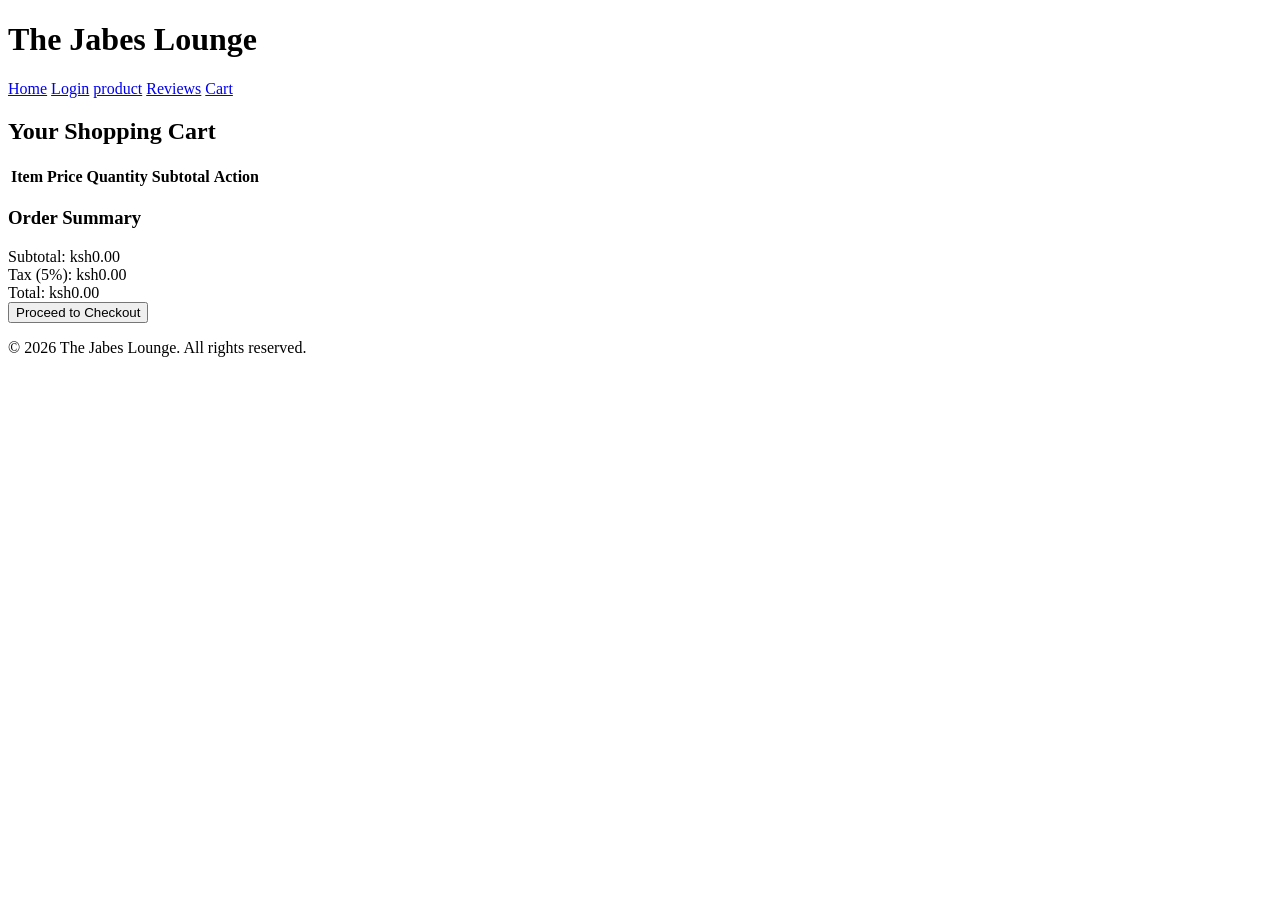
==== cart.html @ 0ade70fb "product" ====
<!DOCTYPE html>
<html lang="en">
<head>
    <meta charset="UTF-8">
    <meta name="viewport" content="width=device-width, initial-scale=1.0">
    <title>Your Cart | The Jabes Lounge</title>
    <!-- Links your unified stylesheet -->
    <link rel="stylesheet" href="style.css">
</head>
<body>
    <header>
        <div class="logo">
            <h1>The Jabes Lounge</h1>
        </div>
        <nav>
            <a href="index.html">Home</a>
            <a href="login.html">Login</a>
            <a href="products.html">product</a>
            <a href="posts.html">Reviews</a>
            <a href="cart.html" class="active">Cart</a>
        </nav>
    </header>
    <main class="cart-container">
        <h2>Your Shopping Cart</h2>
        
        <div id="cart-content">
                <table class="cart-table">
                    <thead>
                        <tr>
                            <th>Item</th>
                            <th>Price</th>
                            <th>Quantity</th>
                            <th>Subtotal</th>
                            <th>Action</th>
                        </tr>
                    </thead>
                    <tbody id="cart-items-body">
                    </tbody>
                </table>
            </div>
            <div class="cart-summary">
                <h3>Order Summary</h3>
                <div class="summary-row">
                    <span>Subtotal:</span>
                    <span id="cart-subtotal">ksh0.00</span>
                </div>
                <div class="summary">
                    <span>Tax (5%):</span>
                    <span id="cart-tax">ksh0.00</span>
                </div>
                <div class="summary total">
                    <span>Total:</span>
                    <span id="cart-total">ksh0.00</span>
                </div>
                <button id="checkout-btn" class="checkout-btn" onclick="alert('Checkout feature coming soon!')">Proceed to Checkout</button>
            </div>
        </div>
    </main>

    <!-- Footer -->
    <footer>
        <p>&copy; 2026 The Jabes Lounge. All rights reserved.</p>
    </footer>

    <!-- Cart Logic Script -->
    <script src="cart.js"></script>

</body>
</html>
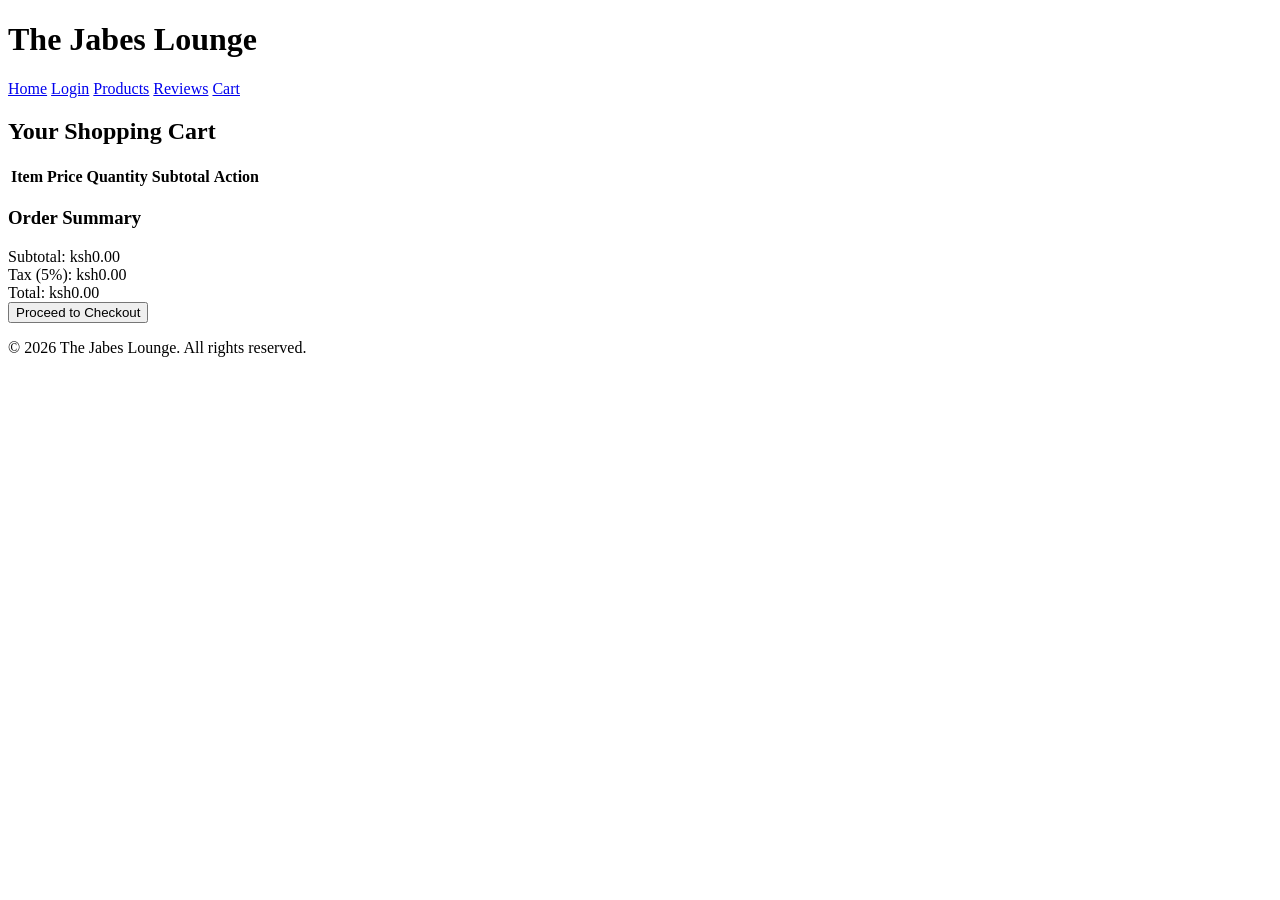
==== commit 0ebfc515: "js" ====
--- a/cart.html
+++ b/cart.html
@@ -15,7 +15,7 @@
         <nav>
             <a href="index.html">Home</a>
             <a href="login.html">Login</a>
-            <a href="products.html">product</a>
+            <a href="products.html">Products</a>
             <a href="posts.html">Reviews</a>
             <a href="cart.html" class="active">Cart</a>
         </nav>
@@ -24,6 +24,8 @@
         <h2>Your Shopping Cart</h2>
         
         <div id="cart-content">
+            <!-- Cart Table Wrapper -->
+            <div class="cart-table-wrapper">
                 <table class="cart-table">
                     <thead>
                         <tr>
@@ -44,11 +46,11 @@
                     <span>Subtotal:</span>
                     <span id="cart-subtotal">ksh0.00</span>
                 </div>
-                <div class="summary">
+                <div class="summary-row">
                     <span>Tax (5%):</span>
                     <span id="cart-tax">ksh0.00</span>
                 </div>
-                <div class="summary total">
+                <div class="summary-row total">
                     <span>Total:</span>
                     <span id="cart-total">ksh0.00</span>
                 </div>
@@ -56,13 +58,9 @@
             </div>
         </div>
     </main>
-
-    <!-- Footer -->
     <footer>
         <p>&copy; 2026 The Jabes Lounge. All rights reserved.</p>
     </footer>
-
-    <!-- Cart Logic Script -->
     <script src="cart.js"></script>
 
 </body>
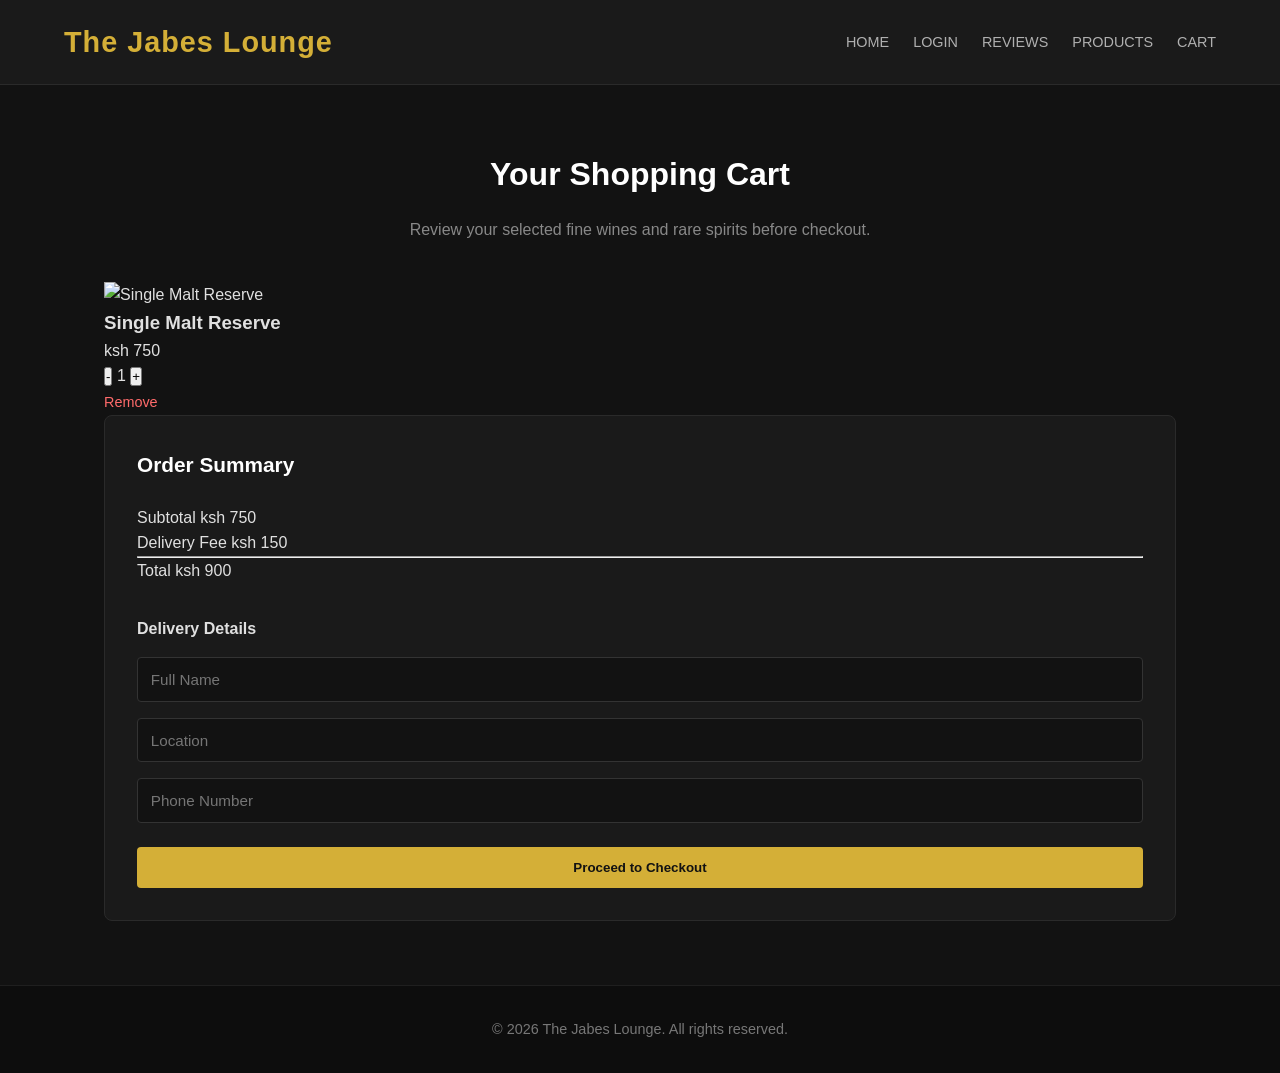
==== commit cd1a5d88: "styles" ====
--- a/cart.html
+++ b/cart.html
@@ -3,65 +3,76 @@
 <head>
     <meta charset="UTF-8">
     <meta name="viewport" content="width=device-width, initial-scale=1.0">
-    <title>Your Cart | The Jabes Lounge</title>
-    <!-- Links your unified stylesheet -->
+    <title> The Jabes Lounge</title>
     <link rel="stylesheet" href="style.css">
 </head>
 <body>
     <header>
-        <div class="logo">
+        <div>
             <h1>The Jabes Lounge</h1>
         </div>
         <nav>
             <a href="index.html">Home</a>
             <a href="login.html">Login</a>
+            <a href="posts.html">Reviews</a>
             <a href="products.html">Products</a>
-            <a href="posts.html">Reviews</a>
             <a href="cart.html" class="active">Cart</a>
         </nav>
     </header>
-    <main class="cart-container">
+
+    <section class="cart-section">
         <h2>Your Shopping Cart</h2>
+        <p class="catalog-subtext">Review your selected fine wines and rare spirits before checkout.</p>
+
+        <div class="cart-container">
+    
+            <div class="cart-items">
+                <div class="cart-item-card">
+                    <img src="https://encrypted-tbn0.gstatic.com/images?q=tbn:ANd9GcRkUVLUbCmrvC78hZtKULzp72bJA9EoF02AEhfD67sKfg&s=10" alt="Single Malt Reserve">
+                    <div class="item-details">
+                        <h3>Single Malt Reserve</h3>
+                        <p class="item-price">ksh 750</p>
+                    </div>
+                    <div class="item-actions">
+                        <div class="quantity-control">
+                            <button>-</button>
+                            <span>1</span>
+                            <button>+</button>
+                        </div>
+                        <button class="remove-btn">Remove</button>
+                    </div>
+                </div>
         
-        <div id="cart-content">
-            <!-- Cart Table Wrapper -->
-            <div class="cart-table-wrapper">
-                <table class="cart-table">
-                    <thead>
-                        <tr>
-                            <th>Item</th>
-                            <th>Price</th>
-                            <th>Quantity</th>
-                            <th>Subtotal</th>
-                            <th>Action</th>
-                        </tr>
-                    </thead>
-                    <tbody id="cart-items-body">
-                    </tbody>
-                </table>
             </div>
             <div class="cart-summary">
                 <h3>Order Summary</h3>
                 <div class="summary-row">
-                    <span>Subtotal:</span>
-                    <span id="cart-subtotal">ksh0.00</span>
+                    <span>Subtotal</span>
+                    <span>ksh 750</span>
                 </div>
                 <div class="summary-row">
-                    <span>Tax (5%):</span>
-                    <span id="cart-tax">ksh0.00</span>
+                    <span>Delivery Fee</span>
+                    <span>ksh 150</span>
                 </div>
+                <hr class="summary-divider">
                 <div class="summary-row total">
-                    <span>Total:</span>
-                    <span id="cart-total">ksh0.00</span>
+                    <span>Total</span>
+                    <span>ksh 900</span>
                 </div>
-                <button id="checkout-btn" class="checkout-btn" onclick="alert('Checkout feature coming soon!')">Proceed to Checkout</button>
+                
+                <div class="checkout">
+                    <h4>Delivery Details</h4>
+                    <input type="text" placeholder="Full Name" required>
+                    <input type="text" placeholder="Location" required>
+                    <input type="tel" placeholder="Phone Number" required>
+                    <button class="checkout-btn">Proceed to Checkout</button>
+                </div>
             </div>
         </div>
-    </main>
+    </section>
+
     <footer>
         <p>&copy; 2026 The Jabes Lounge. All rights reserved.</p>
     </footer>
-    <script src="cart.js"></script>
-
 </body>
 </html>
--- a/style.css
+++ b/style.css
@@ -0,0 +1,228 @@
+* {
+    margin: 0;
+    padding: 0;
+    box-sizing: border-box;
+}
+
+body {
+    font-family: 'Segoe UI', Tahoma, Geneva, Verdana, sans-serif;
+    background-color: #121212;
+    color: #e0e0e0;
+    line-height: 1.6;
+}
+header {
+    background-color: #1a1a1a;
+    border-bottom: 1px solid #2a2a2a;
+    padding: 1.2rem 5%;
+    display: flex;
+    justify-content: space-between;
+    align-items: center;
+    position: sticky;
+    top: 0;
+    z-index: 100;
+}
+
+header h1 {
+    color: #d4af37;
+    font-size: 1.8rem;
+    letter-spacing: 1px;
+}
+
+nav {
+    display: flex;
+    gap: 1.5rem;
+}
+
+nav a {
+    color: #b0b0b0;
+    text-decoration: none;
+    font-weight: 500;
+    text-transform: uppercase;
+    font-size: 0.9rem;
+    transition: color 0.3s ease;
+}
+
+nav a:hover {
+    color: #d4af37;
+}
+section {
+    padding: 4rem 5%;
+    max-width: 1200px;
+    margin: 0 auto;
+}
+
+section h2 {
+    color: #ffffff;
+    font-size: 2rem;
+    margin-bottom: 1rem;
+    text-align: center;
+}
+.about.lounge {
+    display: flex;
+    flex-wrap: wrap;
+    align-items: center;
+    gap: 3rem;
+}
+
+.about.lounge div {
+    flex: 1;
+    min-width: 300px;
+}
+
+.about.lounge img {
+    width: 100%;
+    border-radius: 8px;
+    object-fit: cover;
+    box-shadow: 0 8px 24px rgba(0, 0, 0, 0.5);
+    border: 1px solid #2a2a2a;
+}
+
+.story.about.the-shop p,
+.about.the-lounge p {
+    color: #b0b0b0;
+    font-size: 1.05rem;
+    margin-bottom: 1rem;
+}
+
+.caption {
+    text-align: center;
+    color: #d4af37;
+    font-style: italic;
+    font-size: 1.1rem;
+    margin-bottom: 2rem;
+}
+.catalog {
+    background-color: #161616;
+    border-radius: 12px;
+    margin: 2rem auto;
+    border: 1px solid #222;
+}
+
+.catalog-subtext {
+    text-align: center;
+    color: #888;
+    margin-bottom: 2.5rem;
+}
+.product-card {
+    background-color: #1e1e1e;
+    border: 1px solid #2c2c2c;
+    border-radius: 8px;
+    padding: 1.5rem;
+    text-align: center;
+    transition: transform 0.3s ease, border-color 0.3s ease;
+}
+
+.product-card:hover {
+    transform: translateY(-5px);
+    border-color: #d4af37;
+}
+
+.product-card img {
+    width: 100%;
+    height: 200px;
+    object-fit: cover;
+    border-radius: 4px;
+    margin-bottom: 1rem;
+}
+
+.product-card h3 {
+    color: #fff;
+    font-size: 1.2rem;
+    margin-bottom: 0.5rem;
+}
+
+.product-card .price {
+    color: #d4af37;
+    font-weight: bold;
+    font-size: 1.1rem;
+    margin-bottom: 1rem;
+}
+
+.product-card button {
+    background-color: #d4af37;
+    color: #121212;
+    border: none;
+    padding: 0.6rem 1.2rem;
+    font-weight: bold;
+    border-radius: 4px;
+    cursor: pointer;
+    transition: background-color 0.3s ease;
+}
+
+.product-card button:hover {
+    background-color: #f1c40f;
+}
+footer {
+    background-color: #0d0d0d;
+    text-align: center;
+    padding: 2rem;
+    color: #777;
+    border-top: 1px solid #1f1f1f;
+    font-size: 0.9rem;
+}
+.remove-btn {
+    background: none;
+    border: none;
+    color: #ff6b6b;
+    cursor: pointer;
+    font-size: 0.9rem;
+}
+.cart-summary {
+    background-color: #1a1a1a;
+    border: 1px solid #2a2a2a;
+    border-radius: 8px;
+    padding: 2rem;
+    height: fit-content;
+}
+
+.cart-summary h3 {
+    color: #fff;
+    font-size: 1.3rem;
+    margin-bottom: 1.5rem;
+}
+
+
+.summary {
+    border: none;
+    border-top: 1px solid #2a2a2a;
+    margin: 1rem 0;
+}
+.checkout {
+    margin-top: 2rem;
+    display: flex;
+    flex-direction: column;
+    gap: 1rem;
+}
+.checkout input {
+    background-color: #121212;
+    border: 1px solid #333;
+    border-radius: 4px;
+    padding: 0.8rem;
+    color: #fff;
+    font-size: 0.95rem;
+}
+
+
+
+.checkout-btn {
+    background-color: #d4af37;
+    color: #121212;
+    border: none;
+    padding: 0.8rem;
+    font-weight: bold;
+    border-radius: 4px;
+    cursor: pointer;
+    margin-top: 0.5rem;
+    transition: background-color 0.3s ease;
+}
+.login-btn {
+    width: 100%;
+    background-color: #d4af37;
+    color: #121212;
+    border: none;
+    padding: 0.8rem;
+    font-weight: bold;
+    border-radius: 4px;
+    cursor: pointer;
+    margin-top: 1rem;
+}
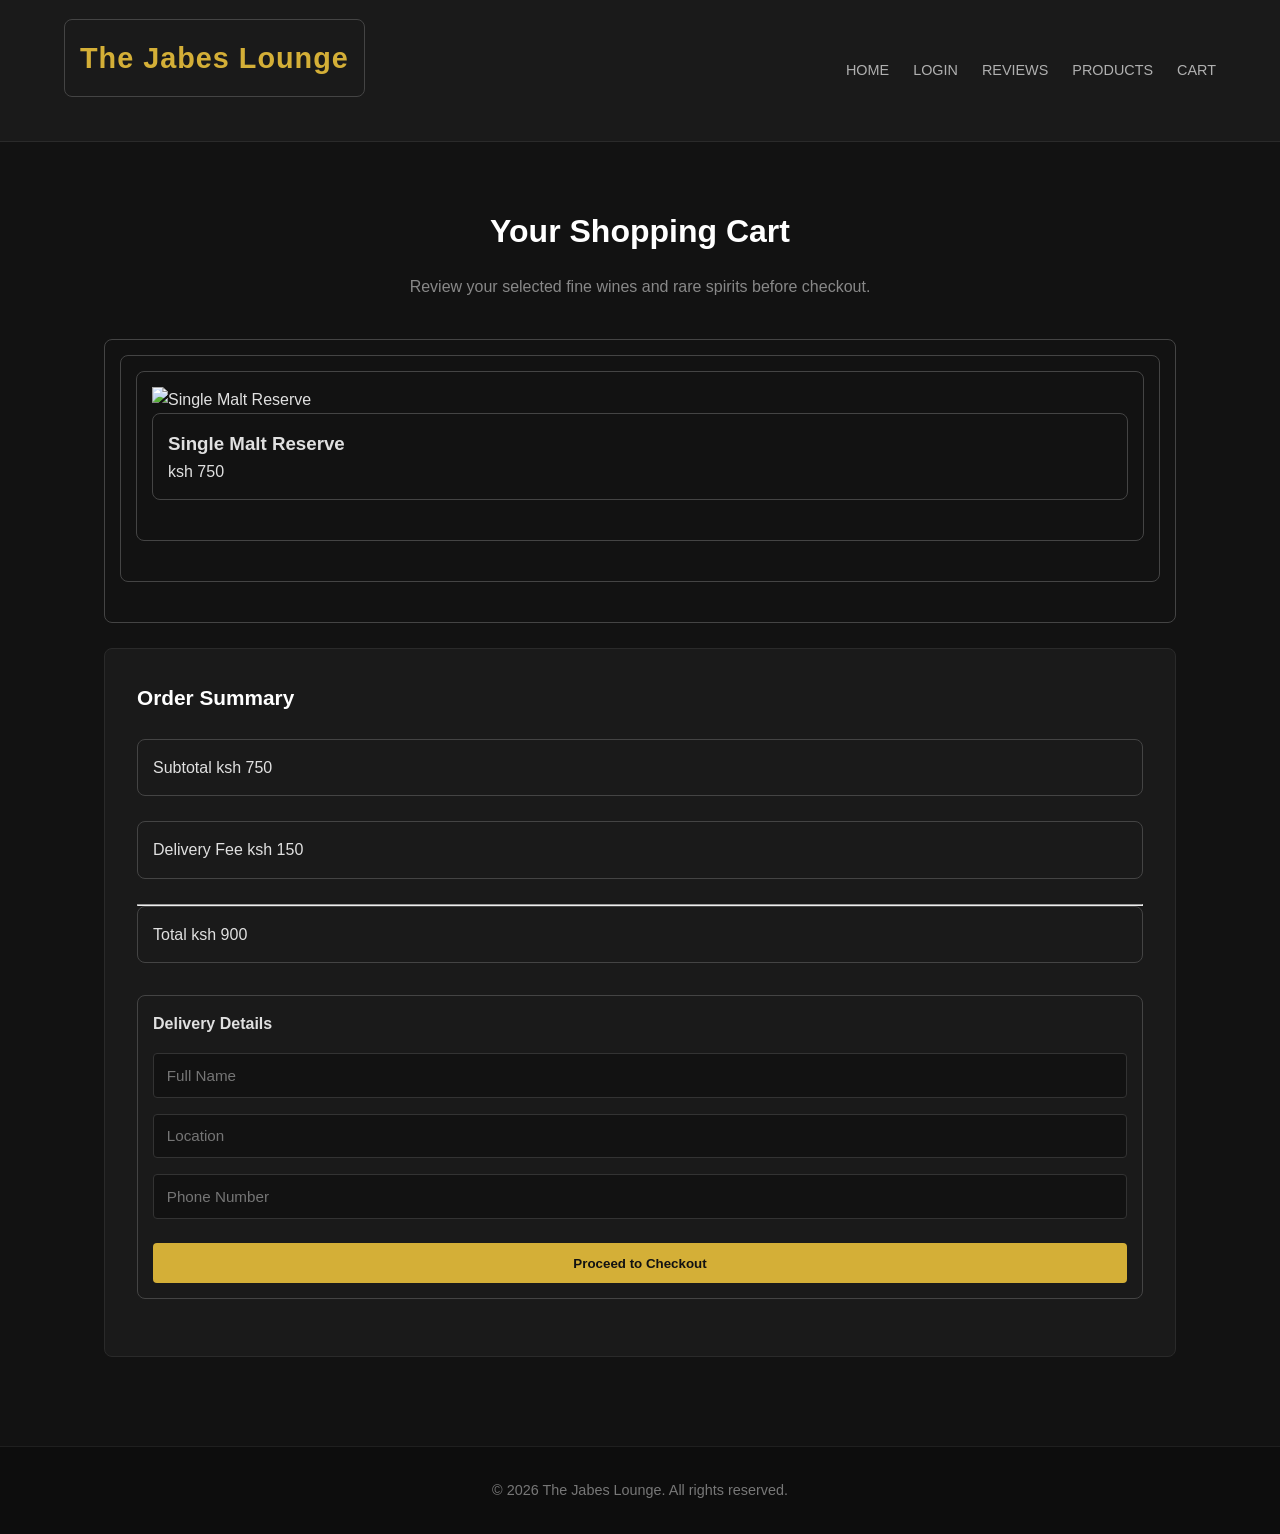
==== commit 12b9c514: "still working on product part" ====
--- a/cart.html
+++ b/cart.html
@@ -33,13 +33,6 @@
                         <h3>Single Malt Reserve</h3>
                         <p class="item-price">ksh 750</p>
                     </div>
-                    <div class="item-actions">
-                        <div class="quantity-control">
-                            <button>-</button>
-                            <span>1</span>
-                            <button>+</button>
-                        </div>
-                        <button class="remove-btn">Remove</button>
                     </div>
                 </div>
         
@@ -74,5 +67,6 @@
     <footer>
         <p>&copy; 2026 The Jabes Lounge. All rights reserved.</p>
     </footer>
+    <script src="app.js"></script>
 </body>
 </html>
--- a/style.css
+++ b/style.css
@@ -225,4 +225,42 @@
     border-radius: 4px;
     cursor: pointer;
     margin-top: 1rem;
-}+}
+.form-group input {
+    background-color: #121212;
+    border: 1px solid #333;
+    padding: 0.7rem;
+    border-radius: 4px;
+    color: #fff;
+}
+.gallery-card {
+    background-color: #1e1e1e;
+    border-radius: 8px;
+    overflow: hidden;
+    box-shadow: 0 4px 10px rgba(0, 0, 0, 0.3);
+    transition: transform 0.3s ease;
+    object-fit: cover;
+}
+div{
+margin-bottom: 25px; 
+border: 1px solid #444;
+ padding: 15px;
+ border-radius: 8px;
+}
+product-container {
+    display: grid;
+    grid-template-columns: repeat(auto-fill, minmax(240px, 1fr));
+    gap: 25px;
+}
+  div{
+    margin-bottom: 25px; 
+    border: 1px solid #444; 
+    padding: 15px; 
+    border-radius: 8px;
+  }
+  product{
+    width:100px;
+     height:100px; 
+     object-fit:cover;
+  }
+ 
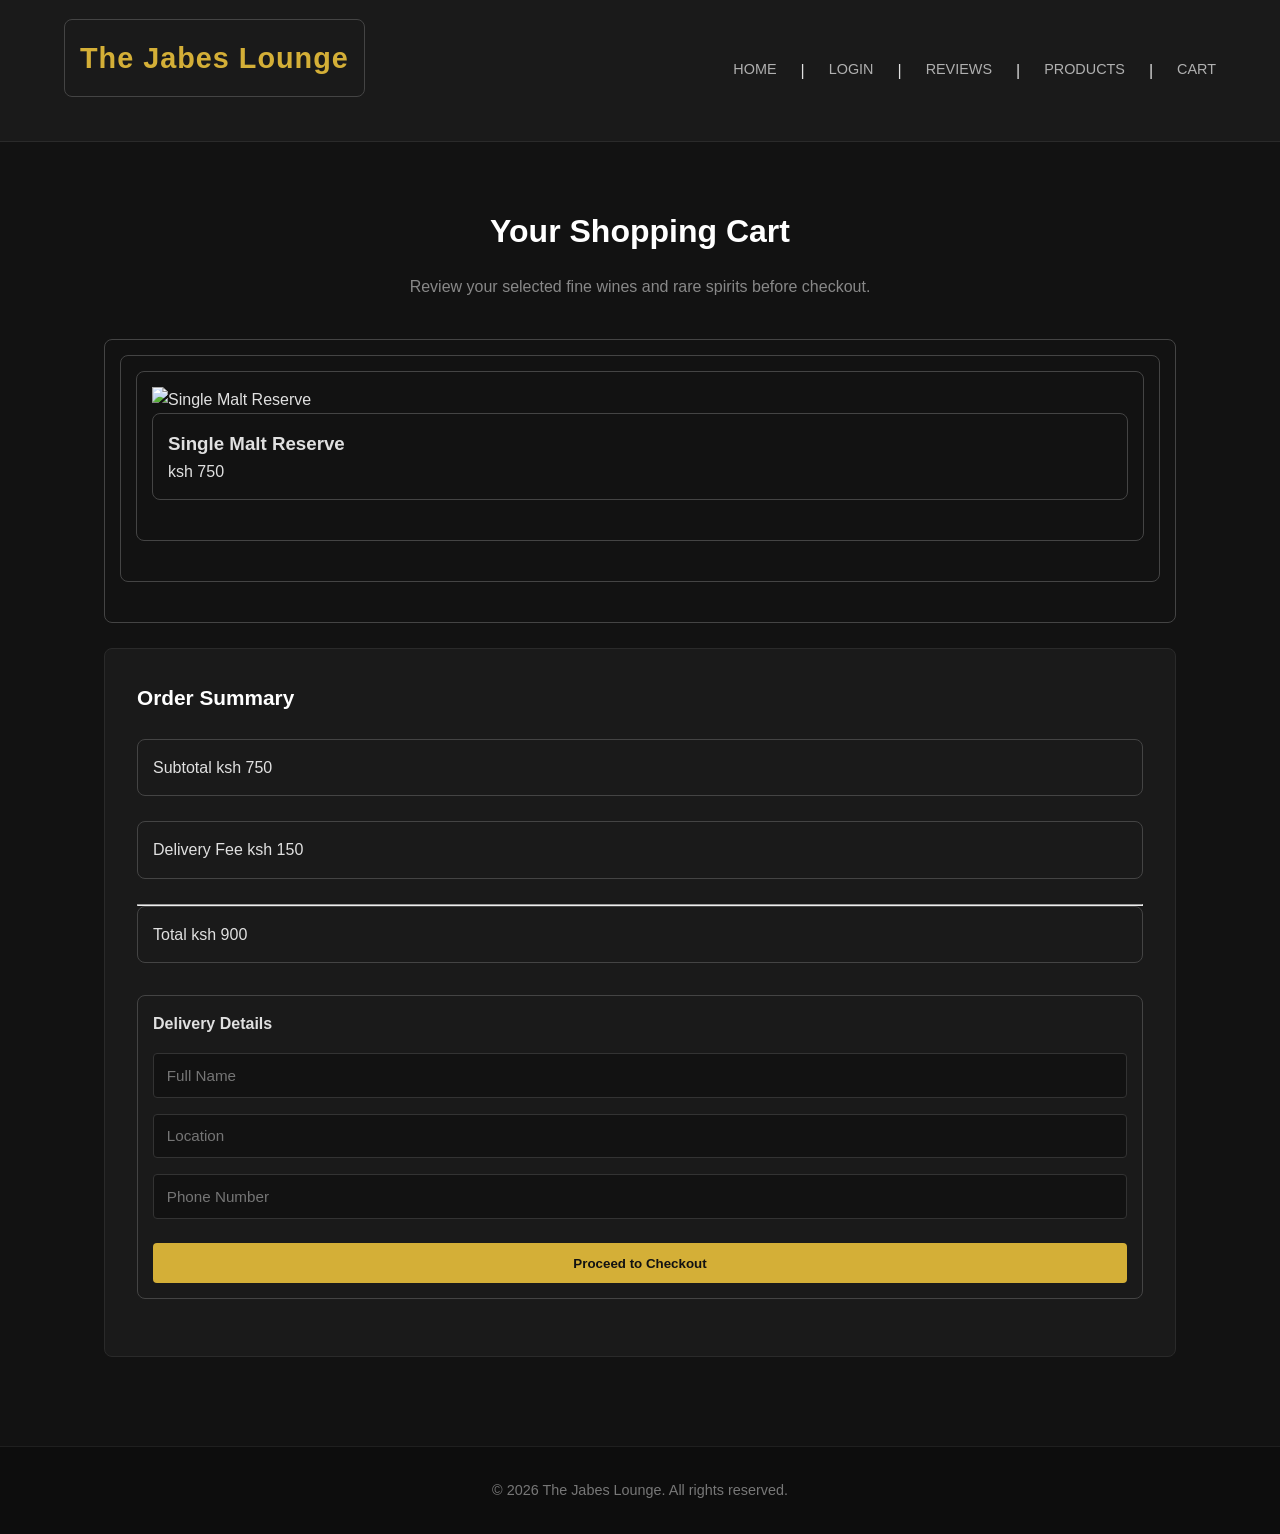
==== commit f20d4e04: "nav on cart.html" ====
--- a/cart.html
+++ b/cart.html
@@ -12,10 +12,10 @@
             <h1>The Jabes Lounge</h1>
         </div>
         <nav>
-            <a href="index.html">Home</a>
-            <a href="login.html">Login</a>
-            <a href="posts.html">Reviews</a>
-            <a href="products.html">Products</a>
+            <a href="index.html">Home</a>|
+            <a href="login.html">Login</a>|
+            <a href="posts.html">Reviews</a>|
+            <a href="products.html">Products</a>|
             <a href="cart.html" class="active">Cart</a>
         </nav>
     </header>
--- a/style.css
+++ b/style.css
@@ -258,9 +258,10 @@
     padding: 15px; 
     border-radius: 8px;
   }
-  product{
-    width:100px;
-     height:100px; 
-     object-fit:cover;
-  }
+  
+  .product-card img {
+  width: 100%;
+  height: 220px;
+  object-fit: cover;
+}
  
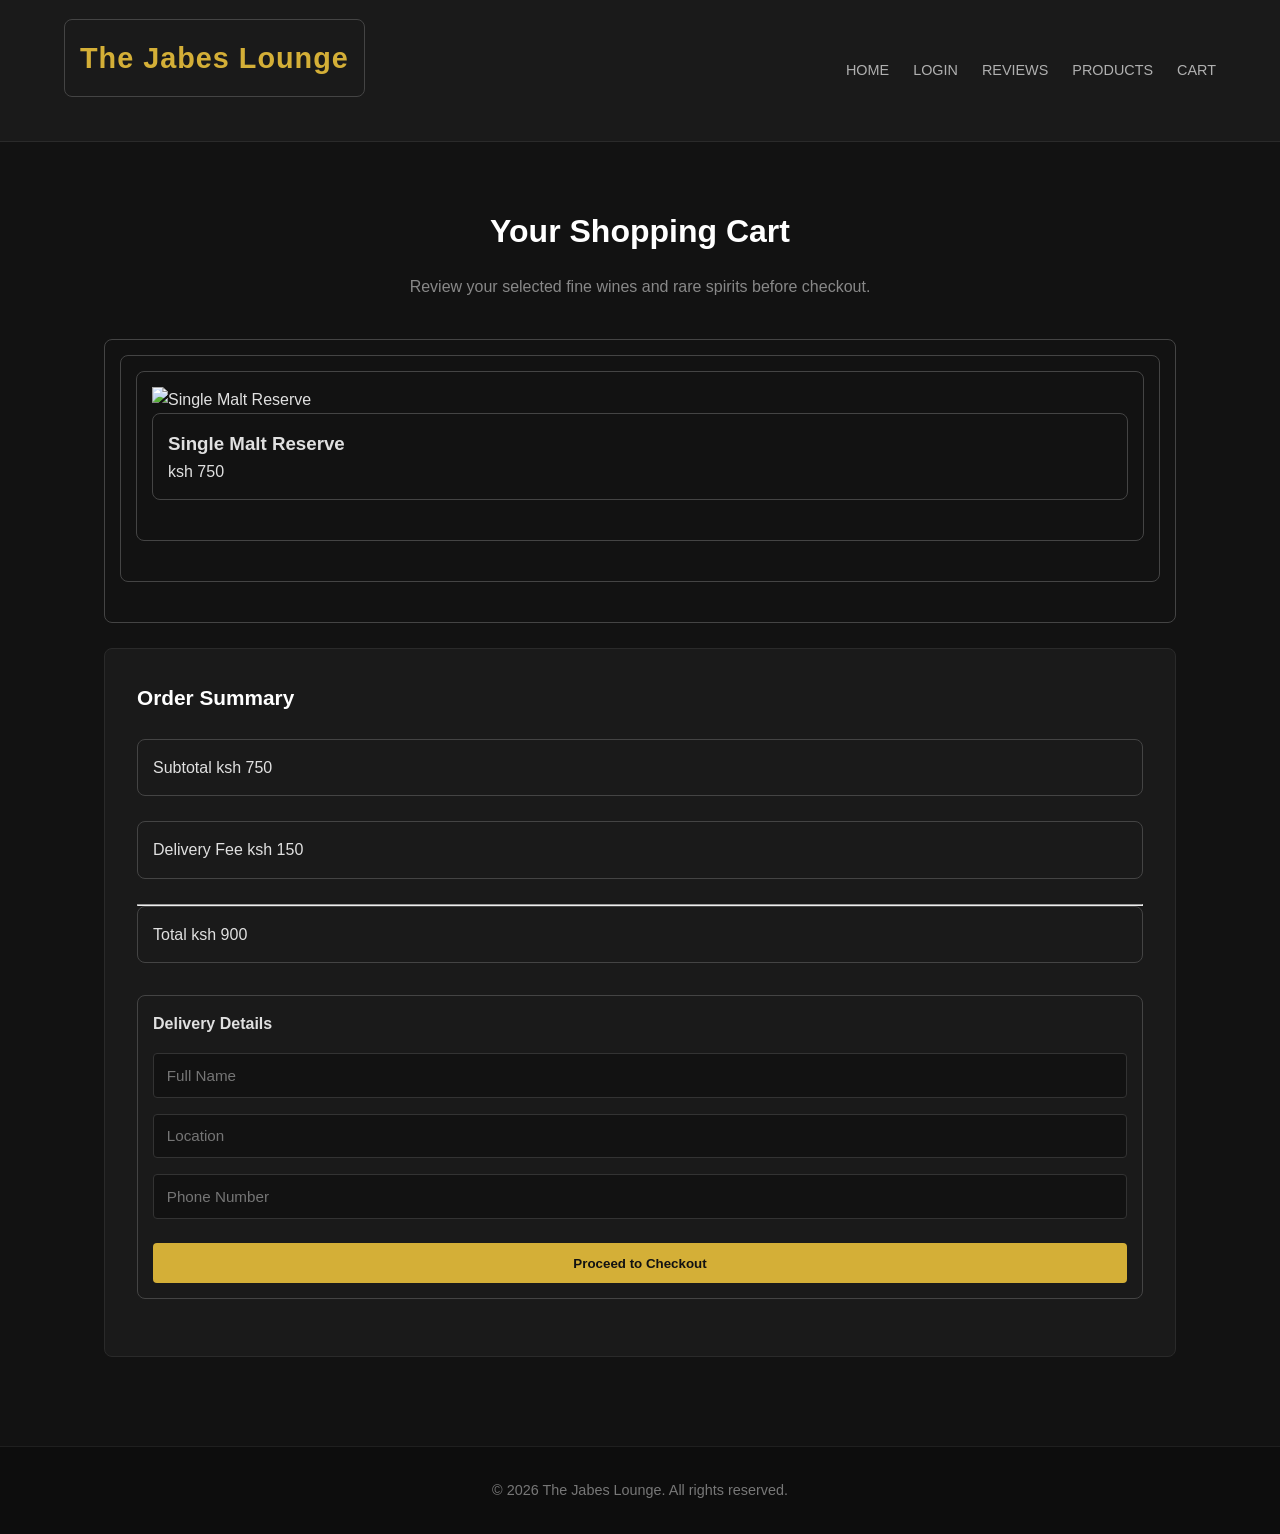
==== commit 5cfc86d1: "nav post.html" ====
--- a/cart.html
+++ b/cart.html
@@ -12,10 +12,10 @@
             <h1>The Jabes Lounge</h1>
         </div>
         <nav>
-            <a href="index.html">Home</a>|
-            <a href="login.html">Login</a>|
-            <a href="posts.html">Reviews</a>|
-            <a href="products.html">Products</a>|
+            <a href="index.html">Home</a>
+            <a href="login.html">Login</a>
+            <a href="posts.html">Reviews</a>
+            <a href="products.html">Products</a>
             <a href="cart.html" class="active">Cart</a>
         </nav>
     </header>
